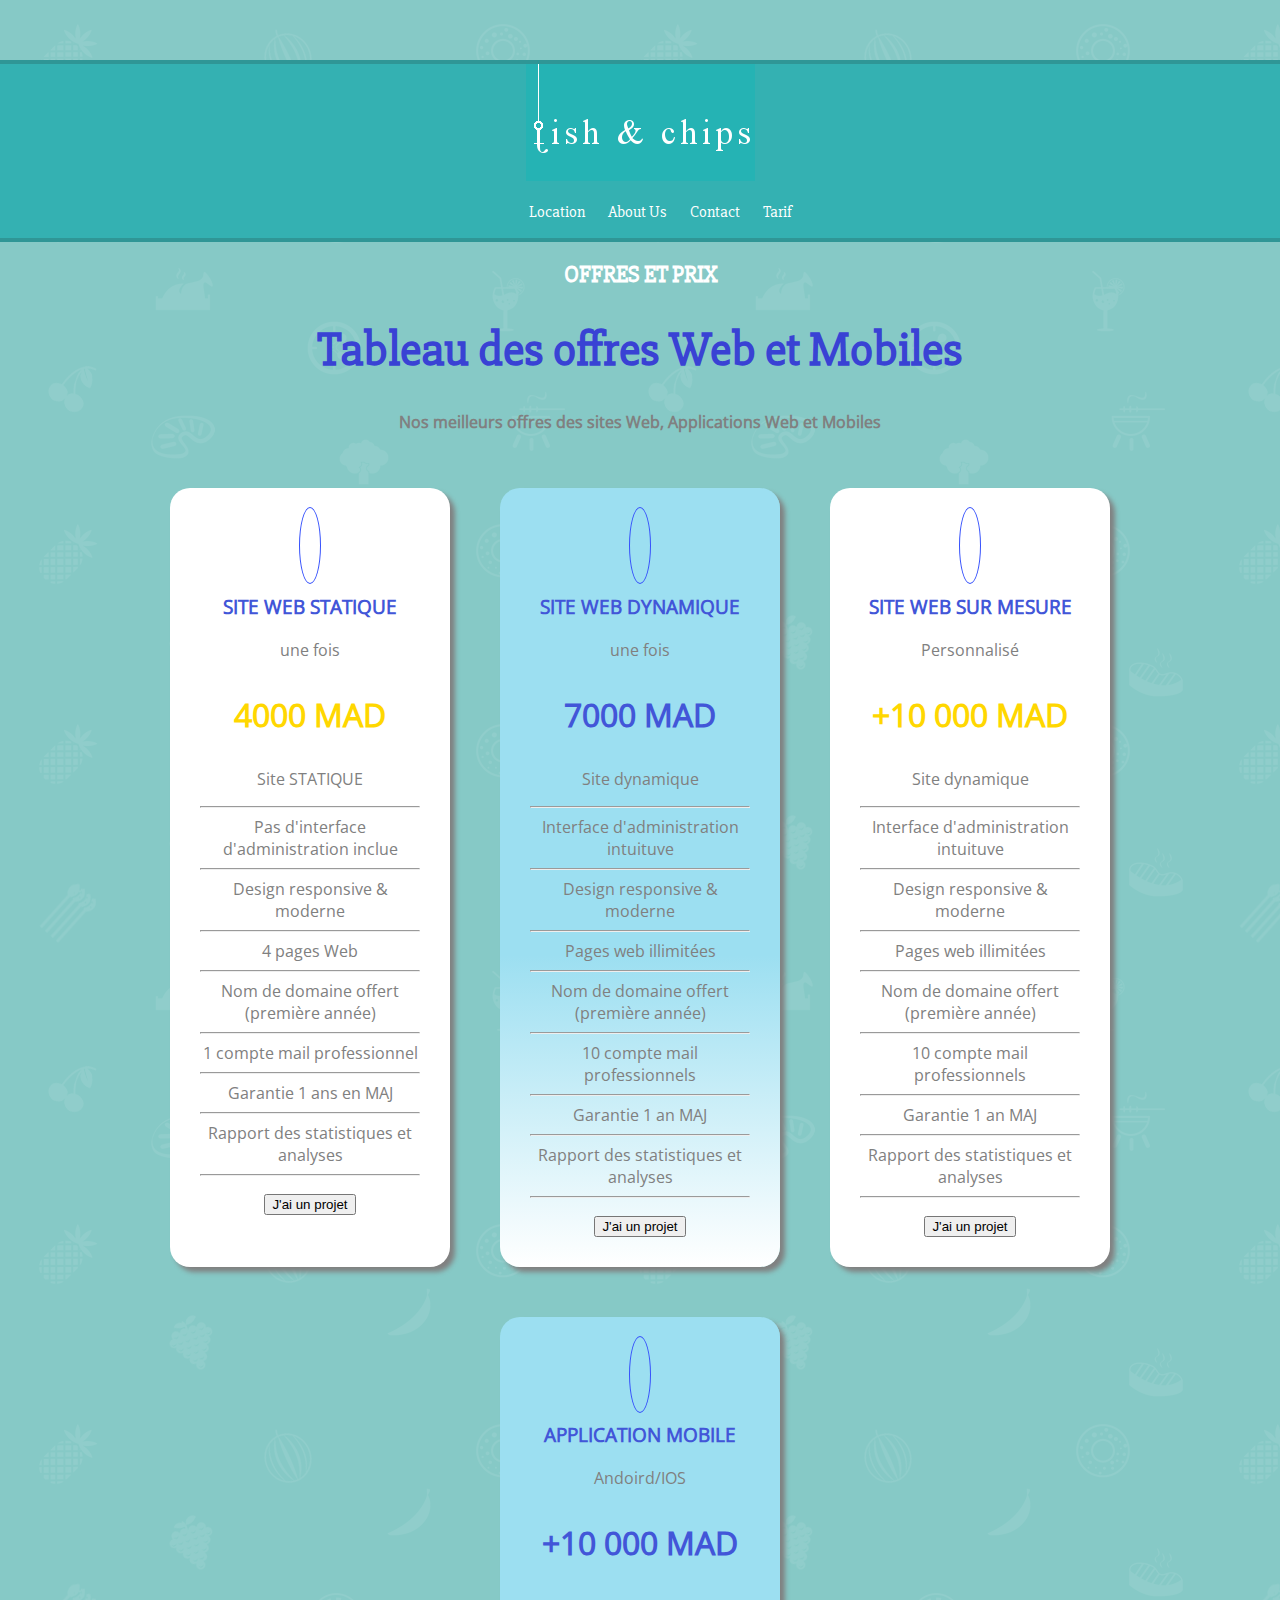
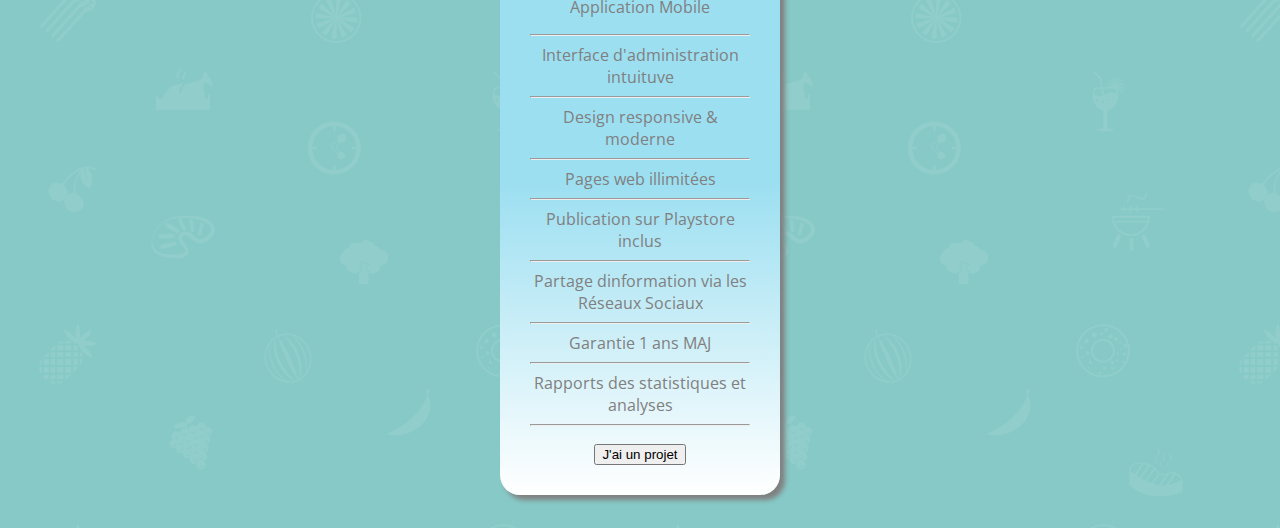
==== tarif.html @ 4bda2400 "update 2" ====
<!DOCTYPE html>
<html lang="en">
<head>
    <meta charset="UTF-8">
    <meta http-equiv="X-UA-Compatible" content="IE=edge">
    <meta name="viewport" content="width=device-width, initial-scale=1.0">
    <link rel="stylesheet" href="assets/css/tarif.css">
    <link rel="stylesheet" href="https://cdnjs.cloudflare.com/ajax/libs/font-awesome/6.2.1/css/all.min.css" integrity="sha512-MV7K8+y+gLIBoVD59lQIYicR65iaqukzvf/nwasF0nqhPay5w/9lJmVM2hMDcnK1OnMGCdVK+iQrJ7lzPJQd1w==" crossorigin="anonymous" referrerpolicy="no-referrer" />
    <title>Tarifs</title>
</head>
<body>
    <div class="container">
        <!--start header-->
        <header>
            <div>
                <img src="assets/images/logo.png" alt="logo">
            </div>
            <nav>
                <ul>
                    <li><a href="#">Location</a></li>
                    <li><a href="#">About Us</a></li>
                    <li><a href="#">Contact</a></li>
                    <li><a href="tarif.html">Tarif</a></li>
                </ul>
            </nav>
        </header>
        <!--end header-->

        <!--start main-->
        <main>
            <div class="main-text">
                <h4 class="offre-title">OFFRES ET PRIX</h4>
            <h1 class="main-title">Tableau des offres Web et Mobiles</h1>
            <p class="descrip-title">Nos meilleurs offres des sites Web, Applications Web et Mobiles</p>
            </div>

            <div class="container-tarif">
                <div class="item-1">
                    <i class="fa-sharp fa-solid fa-seedling"></i>
                    <p class="site-title">SITE WEB STATIQUE</p>
                    <p>une fois</p>
                    <p class="cost-title">4000 MAD</p>
                    <p>Site STATIQUE
                        <hr>
                        Pas d'interface d'administration inclue
                        <hr>
                        Design responsive & moderne
                        <hr>
                        4 pages Web
                        <hr>
                        Nom de domaine offert
                        (première année)
                        <hr>
                        1 compte mail professionnel
                        <hr>
                        Garantie 1 ans en MAJ
                        <hr>
                        Rapport des statistiques et analyses
                        <hr>
                    </p>
                    <div class="button-1">
                        <button type="submit">
                            J'ai un projet
                        </button>
                    </div>
                </div>

                <div class="item-2">
                    <i class="fa-sharp fa-solid fa-seedling"></i>
                    <p class="site-title">SITE WEB DYNAMIQUE</p>
                    <p>une fois</p>
                    <p class="cost-title">7000 MAD</p>
                    <p>Site dynamique
                        <hr>
                        Interface d'administration intuituve
                        <hr>
                        Design responsive & moderne
                        <hr>
                        Pages web illimitées
                        <hr>
                        Nom de domaine offert
                        (première année)
                        <hr>
                        10 compte mail professionnels
                        <hr>
                        Garantie 1 an MAJ
                        <hr>
                        Rapport des statistiques et analyses
                        <hr>
                    </p>
                    <div class="button-2">
                        <button type="submit">
                            J'ai un projet
                        </button>
                    </div>
                </div>

                <div class="item-1">
                    <i class="fa-brands fa-pagelines"></i>
                    <p class="site-title">SITE WEB SUR MESURE</p>
                    <p>Personnalisé</p>
                    <p class="cost-title">+10 000 MAD</p>
                    <p>Site dynamique
                        <hr>
                        Interface d'administration intuituve
                        <hr>
                        Design responsive & moderne
                        <hr>
                        Pages web illimitées
                        <hr>
                        Nom de domaine offert
                        (première année)
                        <hr>
                        10 compte mail professionnels
                        <hr>
                        Garantie 1 an MAJ
                        <hr>
                        Rapport des statistiques et analyses
                        <hr>
                    </p>
                    <div class="button-1">
                        <button type="submit">
                            J'ai un projet
                        </button>
                    </div>
                </div>

                <div class="item-2">
                    <i class="fa-brands fa-pagelines"></i>
                    <p class="site-title">APPLICATION MOBILE</p>
                    <p>Andoird/IOS</p>
                    <p class="cost-title">+10 000 MAD</p>
                    <p>Application Mobile
                        <hr>
                        Interface d'administration intuituve
                        <hr>
                        Design responsive & moderne
                        <hr>
                        Pages web illimitées
                        <hr>
                        Publication sur Playstore inclus
                        <hr>
                        Partage dinformation via les Réseaux Sociaux
                        <hr>
                        Garantie 1 ans MAJ
                        <hr>
                        Rapports des statistiques et analyses
                        <hr>
                    </p>
                    <div class="button-2">
                        <button type="submit">
                            J'ai un projet
                        </button>
                    </div>
                </div>
            </div>
        </main>
    </div>
</body>
</html>
---- assets/css/tarif.css ----
@font-face {
    font-family: "Open sans" ;
    src: url(/assets/Font/OpenSans-Regular.ttf);
}

@font-face {
    font-family: "Slabo 27px" ;
    src: url(/assets/Font/Slabo27px-Regular.ttf);
}

body {
    background-image: url(/assets/images/fond.png);
    font-size: 1em;
    font-family:'Open sans';
    margin-top: 260px;
}

.container {
    min-width: 800px;  /*pour scroller*/
    max-width: 1500px;
    margin: auto;
}

header {
    background-color: #34B1B2;
    text-align: center;
    position: absolute;
    top: 60px;
    left: 0px; /* etirer le header du right au left*/
    right: 0px;
    border-top: 4px solid #2f9696;
    border-bottom: 4px solid #2f9696;  
}

.logo {
    width: 200px;
    margin: auto;
}

li {
    display: inline;
    padding: 0 10px;
}

a {
    text-decoration: none;
}

header a {      /*les "a" qui sont dans le header*/
    font-size: 1em;
    color: #fff;
}

.main-text {
    text-align: center;
}

h1, h4, nav {
    font-family: 'Slabo 27px';
}

.offre-title {
    color: white;
    font-size: 1.5em;
}

.main-title {
    color: rgba(47, 47, 215, 0.89);
    font-size: 3em;
}

.descrip-title {
    color: grey;
    font-weight: bold;
    margin-bottom: 30px;
}

.container-tarif {
    display: flex;
    flex-flow: wrap row;
    justify-content: center;
    /* height: 100vh  pour taille entière de l'écran */ 
    /* justify-content: center; centrer horizontale
    align-items: center;  centrer vertical */
}

i {
    font-size: 40px;
    margin: 20px;
    padding: 10px;
    border: 1px solid;
    border-radius: 50%;
    color: rgb(54, 81, 252);
}

.item-1 {
    background-color: #fff;
}

.item-2 {
    background: linear-gradient(rgb(156, 223, 241) 60%, white);
}

.item-1, .item-2 {
    width: 220px;
    
    padding: 30px;
    margin: 25px;
    color: grey;
    border-radius: 20px;
    font-size: 1em;
    text-align: center;
    box-shadow: 5px 5px 5px gray;
}

.site-title {
    color: rgb(66, 86, 216);
    font-size: 1.2em;
    font-weight: 900;
}

.item-1 .cost-title {
    color: gold;
    font-weight: bold;
    font-size: 2em;
}

.item-2 .cost-title {
    color: rgb(66, 86, 216);
    font-weight: bold;
    font-size: 2em;
}
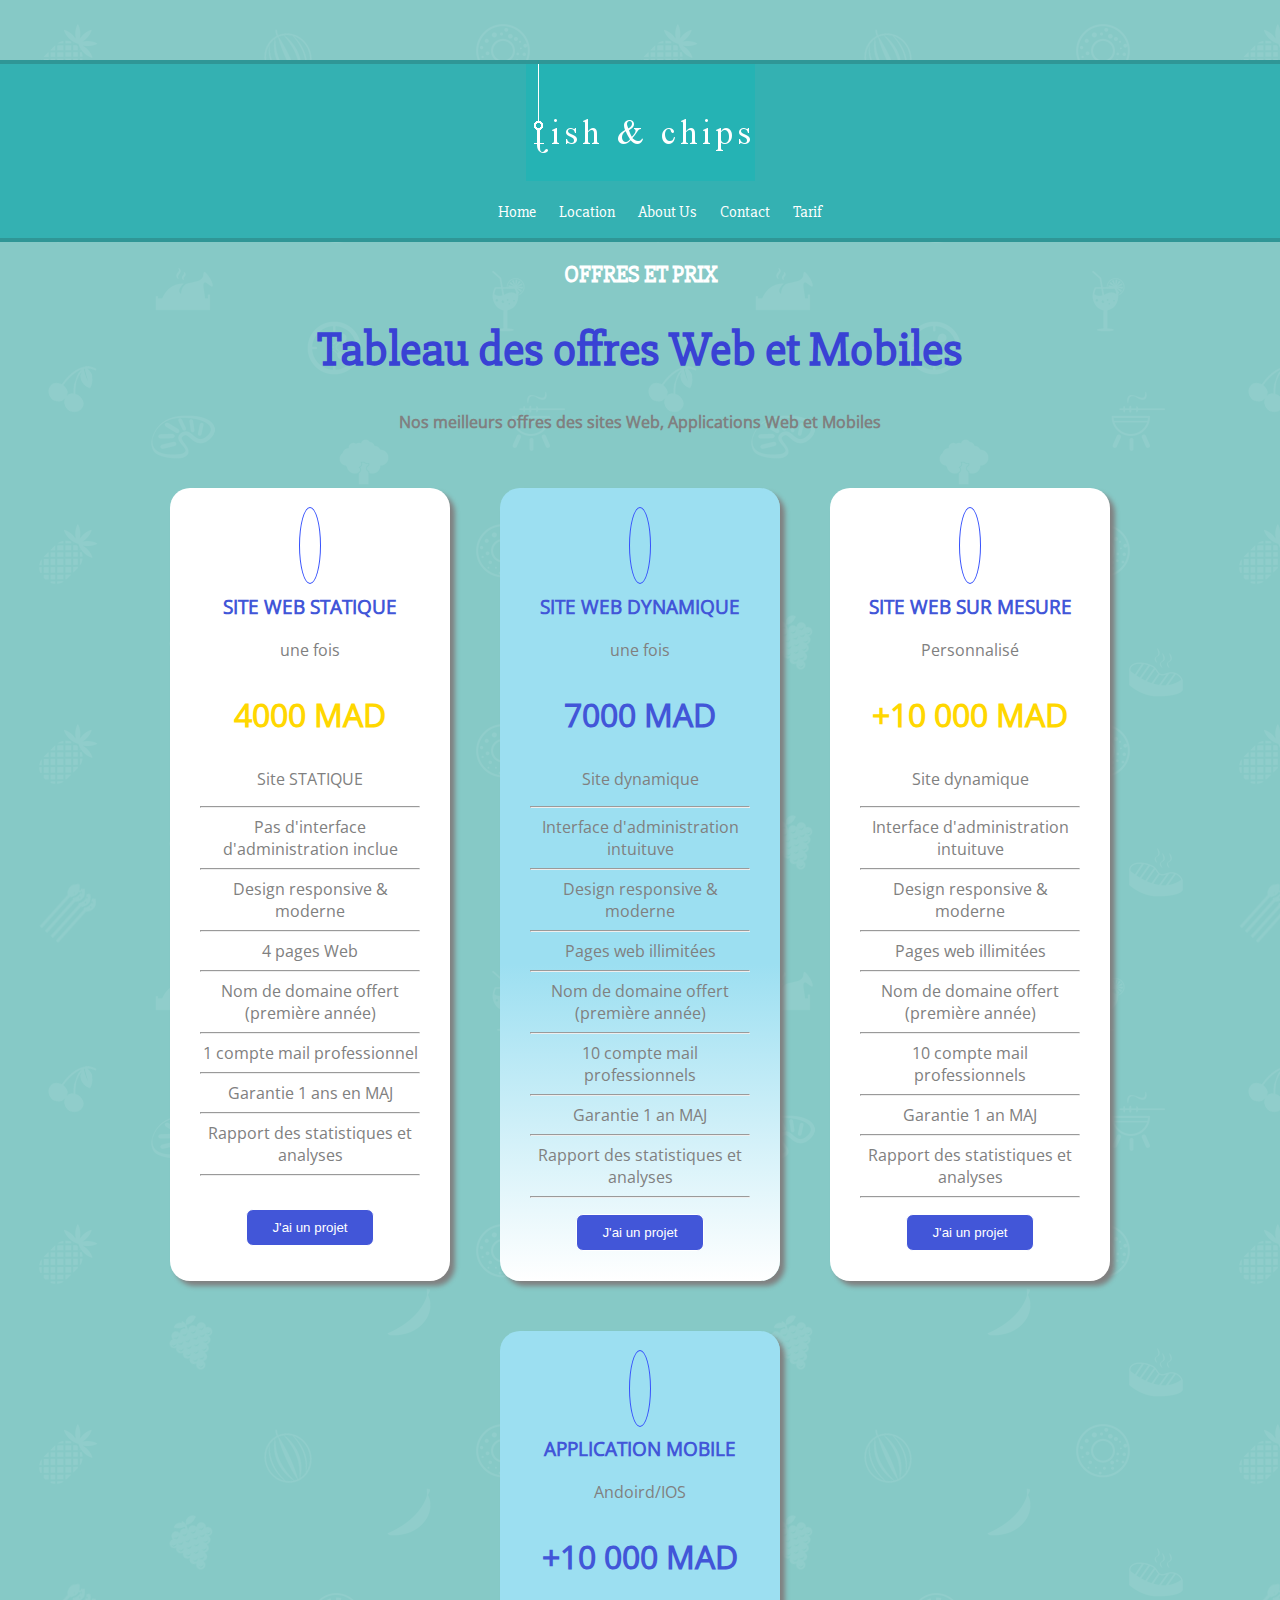
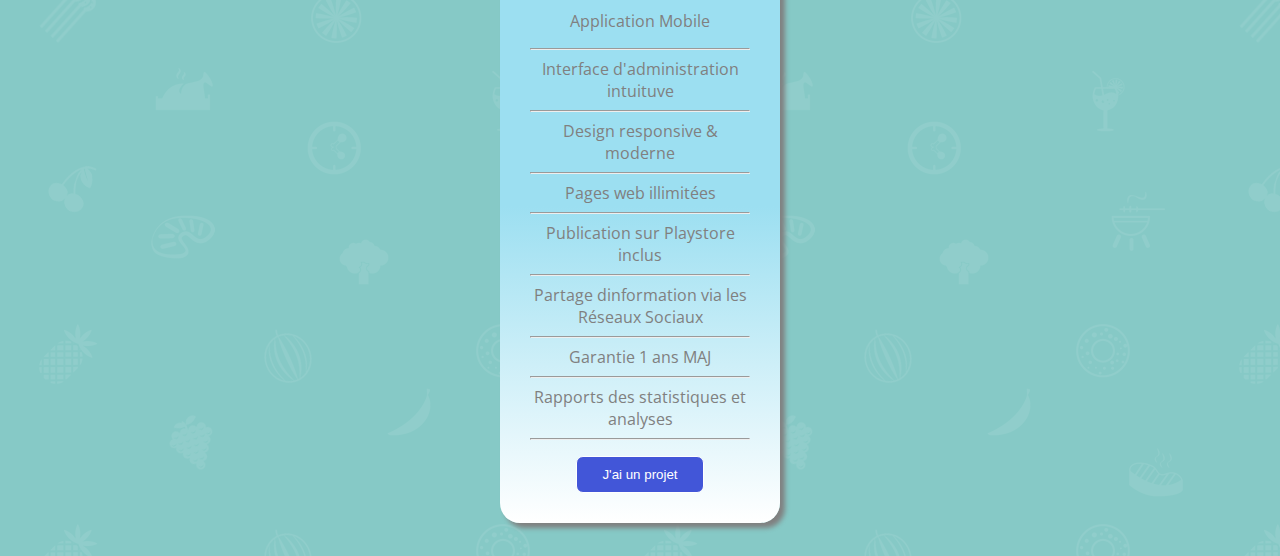
==== commit f75d822f: "new update" ====
--- a/tarif.html
+++ b/tarif.html
@@ -17,6 +17,7 @@
             </div>
             <nav>
                 <ul>
+                    <li><a href="index.html">Home</a></li>
                     <li><a href="#">Location</a></li>
                     <li><a href="#">About Us</a></li>
                     <li><a href="#">Contact</a></li>
@@ -59,7 +60,7 @@
                         <hr>
                     </p>
                     <div class="button-1">
-                        <button type="submit">
+                        <button type="submit" class="btn btn-1">
                             J'ai un projet
                         </button>
                     </div>
@@ -89,7 +90,7 @@
                         <hr>
                     </p>
                     <div class="button-2">
-                        <button type="submit">
+                        <button type="submit" class="btn">
                             J'ai un projet
                         </button>
                     </div>
@@ -118,8 +119,8 @@
                         Rapport des statistiques et analyses
                         <hr>
                     </p>
-                    <div class="button-1">
-                        <button type="submit">
+                    <div class="button-3">
+                        <button type="submit" class="btn">
                             J'ai un projet
                         </button>
                     </div>
@@ -147,8 +148,8 @@
                         Rapports des statistiques et analyses
                         <hr>
                     </p>
-                    <div class="button-2">
-                        <button type="submit">
+                    <div class="button-4">
+                        <button type="submit" class="btn">
                             J'ai un projet
                         </button>
                     </div>
@@ -156,5 +157,7 @@
             </div>
         </main>
     </div>
+
+    
 </body>
 </html>--- a/assets/css/tarif.css
+++ b/assets/css/tarif.css
@@ -9,7 +9,7 @@
 }
 
 body {
-    background-image: url(/assets/images/fond.png);
+    background-image: url(../images/fond.png);
     font-size: 1em;
     font-family:'Open sans';
     margin-top: 260px;
@@ -130,3 +130,22 @@
     font-weight: bold;
     font-size: 2em;
 }
+
+.btn {
+    background-color: rgb(66, 86, 216);
+    border: 1px solid #fff;
+    color: #fff;
+    border-radius: 7px;
+    padding: 10px 25px;
+}
+
+.btn:hover {
+    background-color: #fff;
+    color: rgb(66, 86, 216);
+    border: 1px solid rgb(66, 86, 216);
+    transition-duration: 0.4s;
+}
+
+.btn-1 {
+    margin-top: 17px;
+}